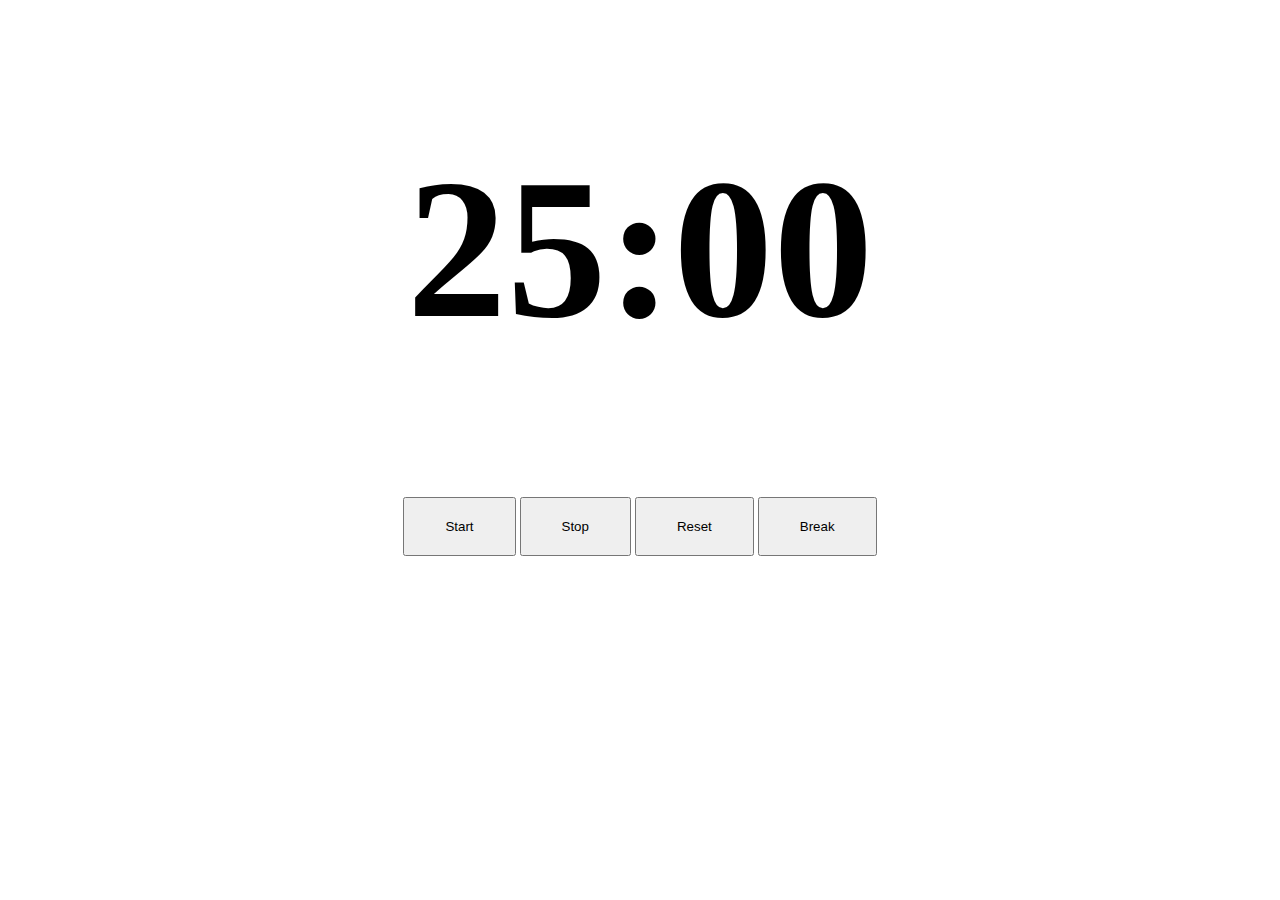
==== index.html @ 6655f4e6 "pomodor.html -> index.html" ====
<!DOCTYPE html>
<html lang="en">
  <head>
    <meta charset="utf-8">
    <meta http-equiv="X-UA-Compatible" content="IE=edge">
    <meta name="viewport" content="width=device-width, initial-scale=1">
    <!-- The above 3 meta tags *must* come first in the head; any other head content must come *after* these tags -->
    <title></title>    

    <link href="" rel="stylesheet"> <!-- pulls in the main bootstrap content we need -->

    <!-- HTML5 shim and Respond.js for IE8 support of HTML5 elements and media queries -->
    <!-- WARNING: Respond.js doesn't work if you view the page via file:// -->
    <!--[if lt IE 9]>
      <script src="https://oss.maxcdn.com/html5shiv/3.7.2/html5shiv.min.js"></script>
      <script src="https://oss.maxcdn.com/respond/1.4.2/respond.min.js"></script>
    <![endif]-->

  </head>
  <style>
  h1 {font-size: 200px}  
  button {padding: 20px 40px;}
  </style>  
  <body>
    <div style="text-align: center">
      <h1 id="timer"></h1>    
      <p id="notification"></p>  
      <button id="startBtn" onclick="start()">Start</button>    
      <button id="stopBtn" onclick="stop()">Stop</button>
      <button id="resetBtn" onclick="reset()">Reset</button>
      <button id="break" onclick="shortBreak()">Break</button>      
    </div>    
    <script>         
      init();

      function init() {        
        shortBreakDuration = 5;
        longBreakDuration = 15;
        longBreakCycle = 4;        
        second = 0;
        minute = 25;
        updateTimer(minute, second);
        currentTimerId = 0;    
        state = 0; // 1 is running, 0 is stop
        soundName = "notify.mp3";       
      } 

      function start() {
        if(state == 0) {          
          startTimer();                                                
        }                                      
      }

      function stop() {                        
        if(state == 1) {                                   
          state = 0;
          clearInterval(currentTimerId);          
        }
      }      

      function reset() {
        clearInterval(currentTimerId);
        init();
      }

      function shortBreak() {
        minute = shortBreakDuration;
        second = 0;
        state = 0;
        clearInterval(currentTimerId);
        updateTimer(minute, second);        
      }

      function changeBtnText(btnId, text) {
        var stopBtn = document.getElementById(btnId);
        stopBtn.innerText = text;
      }

      function notifyMe() {
        document.getElementById("notification").innerHTML = "It is a break time!";
      }               

      function playSound() {
        var audio = new Audio(soundName);
        audio.play();
      }           

      function startTimer() {
        state = 1;                  
        currentTimerId = setInterval(function() {                                                                                               
          if(second <= 0) {
            second = 60;
            minute--;                      
            if(-1==minute) {
              clearInterval(currentTimerId);
              playSound();
              notifyMe();
              return;                                                                                               
            }  
          }
          second--;                
          updateTimer(minute, second);                                                                                                                      
        }, 1000
        );
      }

      function updateTimer(minute, second) {        
        var timerHtml = document.getElementById("timer");
        var text = minute + ":" + (second<10 ? "0"+second : second);
        timerHtml.innerText = text;
        document.title = text;
      }
    </script>
  </body>
</html>
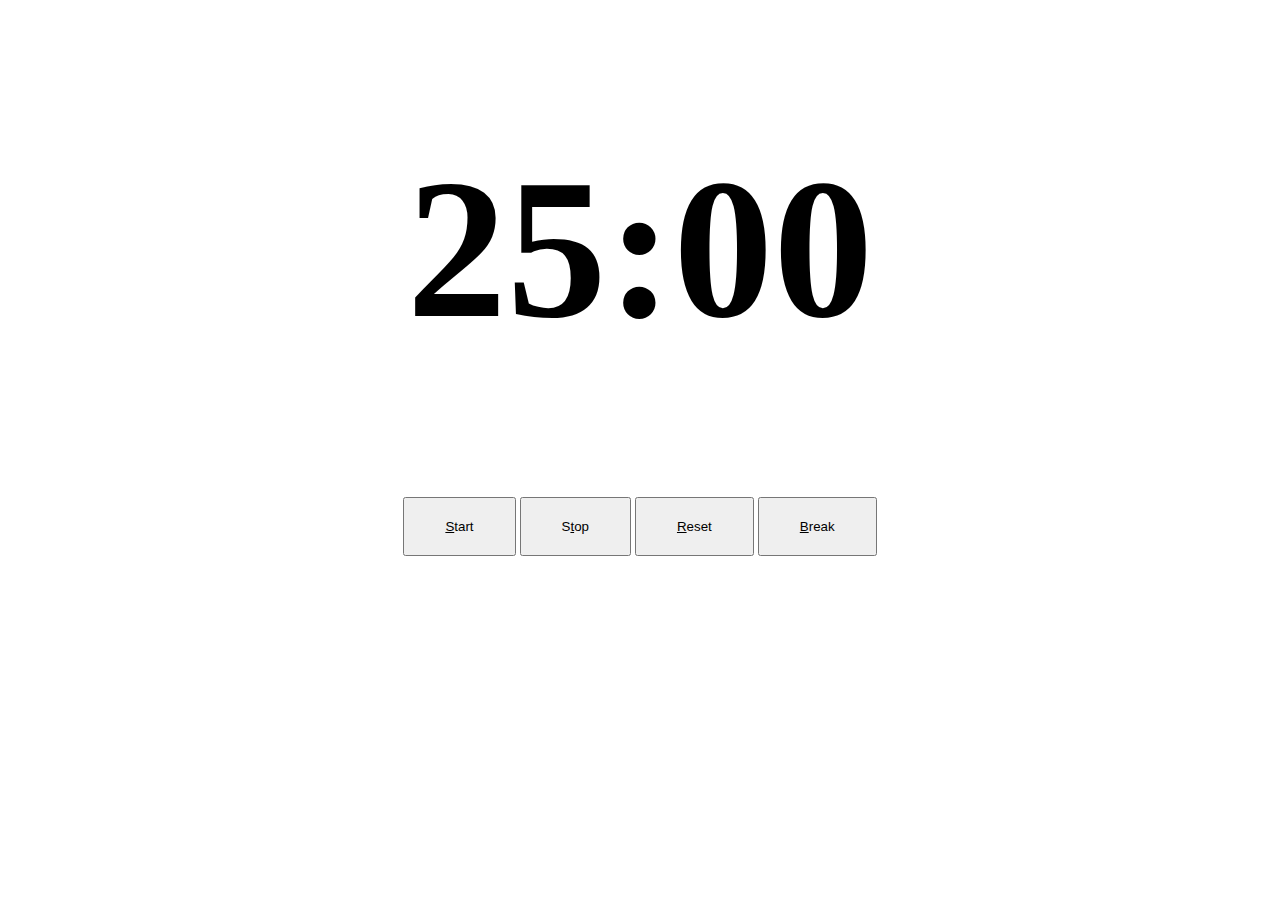
==== commit 4398a50b: "Added shortcuts" ====
--- a/index.html
+++ b/index.html
@@ -1,115 +1,128 @@
-<!DOCTYPE html>
-<html lang="en">
-  <head>
-    <meta charset="utf-8">
-    <meta http-equiv="X-UA-Compatible" content="IE=edge">
-    <meta name="viewport" content="width=device-width, initial-scale=1">
-    <!-- The above 3 meta tags *must* come first in the head; any other head content must come *after* these tags -->
-    <title></title>    
-
-    <link href="" rel="stylesheet"> <!-- pulls in the main bootstrap content we need -->
-
-    <!-- HTML5 shim and Respond.js for IE8 support of HTML5 elements and media queries -->
-    <!-- WARNING: Respond.js doesn't work if you view the page via file:// -->
-    <!--[if lt IE 9]>
-      <script src="https://oss.maxcdn.com/html5shiv/3.7.2/html5shiv.min.js"></script>
-      <script src="https://oss.maxcdn.com/respond/1.4.2/respond.min.js"></script>
-    <![endif]-->
-
-  </head>
-  <style>
-  h1 {font-size: 200px}  
-  button {padding: 20px 40px;}
-  </style>  
-  <body>
-    <div style="text-align: center">
-      <h1 id="timer"></h1>    
-      <p id="notification"></p>  
-      <button id="startBtn" onclick="start()">Start</button>    
-      <button id="stopBtn" onclick="stop()">Stop</button>
-      <button id="resetBtn" onclick="reset()">Reset</button>
-      <button id="break" onclick="shortBreak()">Break</button>      
-    </div>    
-    <script>         
-      init();
-
-      function init() {        
-        shortBreakDuration = 5;
-        longBreakDuration = 15;
-        longBreakCycle = 4;        
-        second = 0;
-        minute = 25;
-        updateTimer(minute, second);
-        currentTimerId = 0;    
-        state = 0; // 1 is running, 0 is stop
-        soundName = "notify.mp3";       
-      } 
-
-      function start() {
-        if(state == 0) {          
-          startTimer();                                                
-        }                                      
-      }
-
-      function stop() {                        
-        if(state == 1) {                                   
-          state = 0;
-          clearInterval(currentTimerId);          
-        }
-      }      
-
-      function reset() {
-        clearInterval(currentTimerId);
-        init();
-      }
-
-      function shortBreak() {
-        minute = shortBreakDuration;
-        second = 0;
-        state = 0;
-        clearInterval(currentTimerId);
-        updateTimer(minute, second);        
-      }
-
-      function changeBtnText(btnId, text) {
-        var stopBtn = document.getElementById(btnId);
-        stopBtn.innerText = text;
-      }
-
-      function notifyMe() {
-        document.getElementById("notification").innerHTML = "It is a break time!";
-      }               
-
-      function playSound() {
-        var audio = new Audio(soundName);
-        audio.play();
-      }           
-
-      function startTimer() {
-        state = 1;                  
-        currentTimerId = setInterval(function() {                                                                                               
-          if(second <= 0) {
-            second = 60;
-            minute--;                      
-            if(-1==minute) {
-              clearInterval(currentTimerId);
-              playSound();
-              notifyMe();
-              return;                                                                                               
-            }  
-          }
-          second--;                
-          updateTimer(minute, second);                                                                                                                      
-        }, 1000
-        );
-      }
-
-      function updateTimer(minute, second) {        
-        var timerHtml = document.getElementById("timer");
-        var text = minute + ":" + (second<10 ? "0"+second : second);
-        timerHtml.innerText = text;
-        document.title = text;
-      }
-    </script>
-  </body>
-</html>
+<!DOCTYPE html>
+<html lang="en">
+  <head>
+    <meta charset="utf-8">
+    <meta http-equiv="X-UA-Compatible" content="IE=edge">
+    <meta name="viewport" content="width=device-width, initial-scale=1">
+    <!-- The above 3 meta tags *must* come first in the head; any other head content must come *after* these tags -->
+    <title></title>    
+
+    <link href="" rel="stylesheet"> <!-- pulls in the main bootstrap content we need -->
+
+    <!-- HTML5 shim and Respond.js for IE8 support of HTML5 elements and media queries -->
+    <!-- WARNING: Respond.js doesn't work if you view the page via file:// -->
+    <!--[if lt IE 9]>
+      <script src="https://oss.maxcdn.com/html5shiv/3.7.2/html5shiv.min.js"></script>
+      <script src="https://oss.maxcdn.com/respond/1.4.2/respond.min.js"></script>
+    <![endif]-->
+
+  </head>
+  <style>
+  h1 {font-size: 200px}  
+  button {padding: 20px 40px;}
+  </style>  
+  <body>
+    <div style="text-align: center">
+      <h1 id="timer"></h1>    
+      <p id="notification"></p>  
+      <button id="startBtn" onclick="start()"><u>S</u>tart</button>    
+      <button id="stopBtn" onclick="stop()">S<u>t</u>op</button>
+      <button id="resetBtn" onclick="reset()"><u>R</u>eset</button>
+      <button id="break" onclick="shortBreak()"><u>B</u>reak</button>      
+    </div>    
+    <script>         
+      init();
+
+      function init() {        
+        shortBreakDuration = 5;
+        longBreakDuration = 15;
+        longBreakCycle = 4;        
+        second = 0;
+        minute = 25;
+        updateTimer(minute, second);
+        currentTimerId = 0;    
+        state = 0; // 1 is running, 0 is stop
+        soundName = "notify.mp3";       
+
+        document.addEventListener('keydown', function(event) {
+          if (event.keyCode == 83) {
+            start();
+          } else if (event.keyCode == 84) {
+            stop();
+          } else if (event.keyCode == 82) {
+            reset();
+          } else if (event.keyCode == 66) {
+            shortBreak();
+          }
+        });
+      } 
+
+      function start() {
+        document.getElementById("notification").innerHTML = "";
+        if(state == 0) {                    
+          startTimer();                                                
+        }                                      
+      }
+
+      function stop() {                        
+        if(state == 1) {                                   
+          state = 0;
+          clearInterval(currentTimerId);          
+        }
+      }      
+
+      function reset() {
+        clearInterval(currentTimerId);
+        init();
+      }
+
+      function shortBreak() {
+        minute = shortBreakDuration;
+        second = 0;
+        state = 0;
+        clearInterval(currentTimerId);
+        updateTimer(minute, second);        
+      }
+
+      function changeBtnText(btnId, text) {
+        var stopBtn = document.getElementById(btnId);
+        stopBtn.innerText = text;
+      }
+
+      function notifyMe() {
+        document.getElementById("notification").innerHTML = "It is a break time!";
+      }               
+
+      function playSound() {
+        var audio = new Audio(soundName);
+        audio.play();
+      }           
+
+      function startTimer() {
+        state = 1;                  
+        currentTimerId = setInterval(function() {                                                                                               
+          if(second <= 0) {
+            second = 60;
+            minute--;                      
+            if(-1==minute) {
+              clearInterval(currentTimerId);
+              playSound();
+              notifyMe();
+              return;                                                                                               
+            }  
+          }
+          second--;                
+          updateTimer(minute, second);                                                                                                                      
+        }, 1000
+        );
+      }
+
+      function updateTimer(minute, second) {        
+        var timerHtml = document.getElementById("timer");
+        var text = minute + ":" + (second<10 ? "0"+second : second);
+        timerHtml.innerText = text;
+        document.title = text;
+      }
+    </script>
+  </body>
+</html>
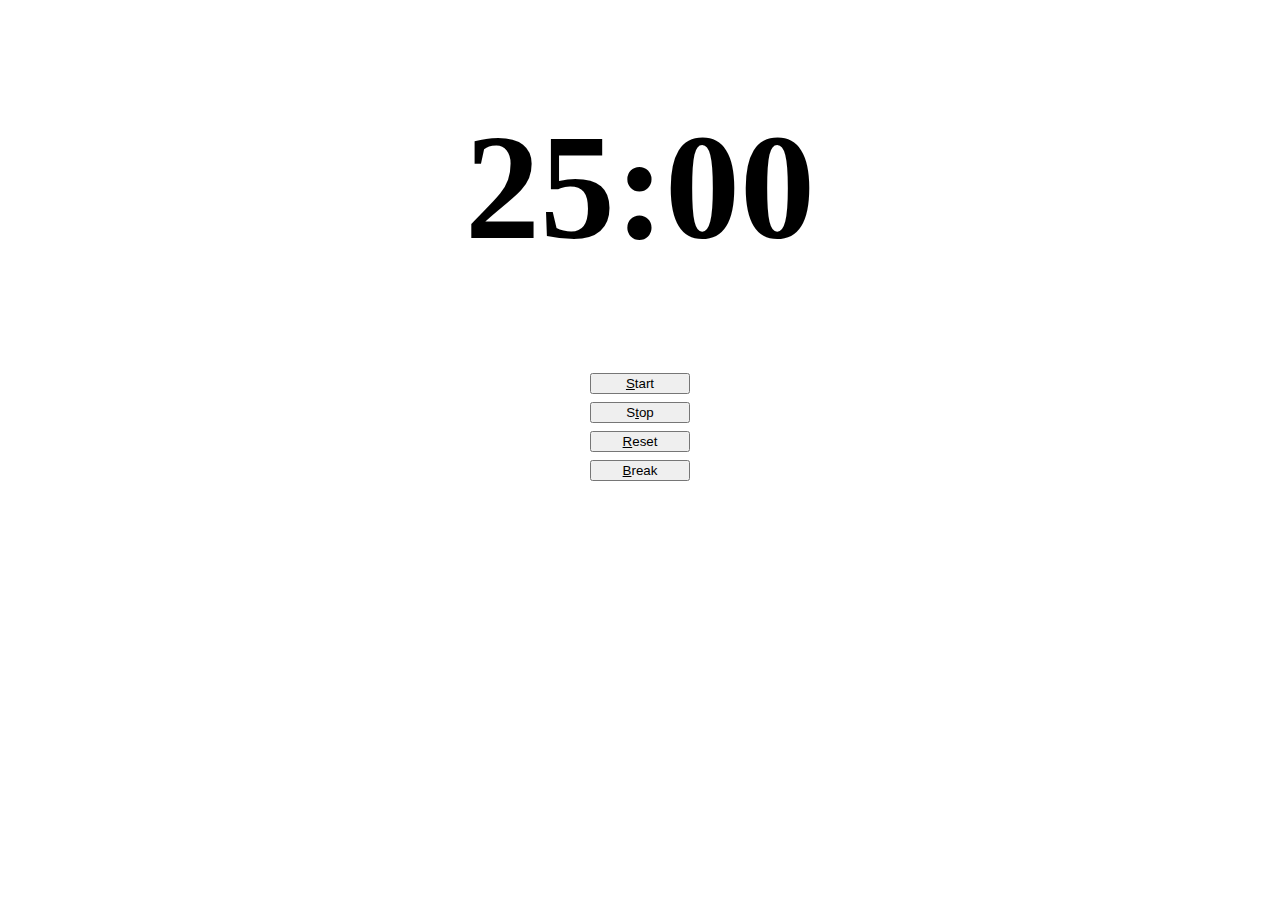
==== commit 9ade7980: "made it little bit responsive" ====
--- a/index.html
+++ b/index.html
@@ -16,19 +16,41 @@
       <script src="https://oss.maxcdn.com/respond/1.4.2/respond.min.js"></script>
     <![endif]-->
 
+    <link rel="stylesheet" href="https://maxcdn.bootstrapcdn.com/bootstrap/4.0.0-beta.2/css/bootstrap.min.css" integrity="sha384-PsH8R72JQ3SOdhVi3uxftmaW6Vc51MKb0q5P2rRUpPvrszuE4W1povHYgTpBfshb" crossorigin="anonymous">
+    <link rel="stylesheet" href="style.css">
+
   </head>
-  <style>
-  h1 {font-size: 200px}  
-  button {padding: 20px 40px;}
-  </style>  
   <body>
-    <div style="text-align: center">
-      <h1 id="timer"></h1>    
-      <p id="notification"></p>  
-      <button id="startBtn" onclick="start()"><u>S</u>tart</button>    
-      <button id="stopBtn" onclick="stop()">S<u>t</u>op</button>
-      <button id="resetBtn" onclick="reset()"><u>R</u>eset</button>
-      <button id="break" onclick="shortBreak()"><u>B</u>reak</button>      
+    <div style="text-align: center" class="container">
+      <div class="justify-content-center">
+          <h1 id="timer"></h1>    
+          <p id="notification"></p>  
+      </div>
+      <div class="row">
+        <div class="col-sm-3 col-md-3">
+
+        </div>
+        <div class="col-sm-6 col-md-6">
+          <div class="row">
+              <div class="col-xs-6 col-sm-6 col-md-6 col-lg-3">
+                  <button id="startBtn" onclick="start()" class="btn btn-primary btn-lg pmd-btn"><u>S</u>tart</button>    
+              </div>
+              <div class="col-xs-6 col-sm-6 col-md-6 col-lg-3">
+                  <button id="stopBtn" onclick="stop()" class="btn btn-primary btn-lg pmd-btn">S<u>t</u>op</button>
+              </div>
+            
+              <div class="col-xs-6 col-sm-6 col-md-6 col-lg-3">
+                  <button id="resetBtn" onclick="reset()" class="btn btn-primary btn-lg pmd-btn"><u>R</u>eset</button>            
+              </div>
+              <div class="col-xs-6 col-sm-6 col-md-6 col-lg-3">
+                  <button id="breakBtn" onclick="shortBreak()" class="btn btn-primary btn-lg pmd-btn"><u>B</u>reak</button>
+              </div> 
+          </div>            
+        </div>
+        <div class="col-sm-3 col-md-3">
+            
+        </div>                                   
+      </div>          
     </div>    
     <script>         
       init();
@@ -43,22 +65,26 @@
         currentTimerId = 0;    
         state = 0; // 1 is running, 0 is stop
         soundName = "notify.mp3";       
+        document.getElementById("notification").innerHTML = "";
+        var startBtn = document.getElementById("startBtn");
+        var stopBtn = document.getElementById("stopBtn");
+        var resetBtn = document.getElementById("resetBtn");
+        var breakBtn = document.getElementById("breakBtn");
 
         document.addEventListener('keydown', function(event) {
           if (event.keyCode == 83) {
-            start();
+            startBtn.click();
           } else if (event.keyCode == 84) {
-            stop();
+            stopBtn.click();
           } else if (event.keyCode == 82) {
-            reset();
+            resetBtn.click();
           } else if (event.keyCode == 66) {
-            shortBreak();
+            breakBtn.click();
           }
         });
       } 
 
-      function start() {
-        document.getElementById("notification").innerHTML = "";
+      function start() {        
         if(state == 0) {                    
           startTimer();                                                
         }                                      
--- a/style.css
+++ b/style.css
@@ -0,0 +1,19 @@
+ 
+.pmd-btn {
+    width: 100px;
+    margin-bottom: 0.5rem;
+
+}
+
+@media (max-width: 770px) {
+    h1 {
+        font-size: 100px;
+    }
+}
+
+@media (min-width: 770px) {
+    h1 {
+        font-size: 150px;    
+    }  
+}
+
